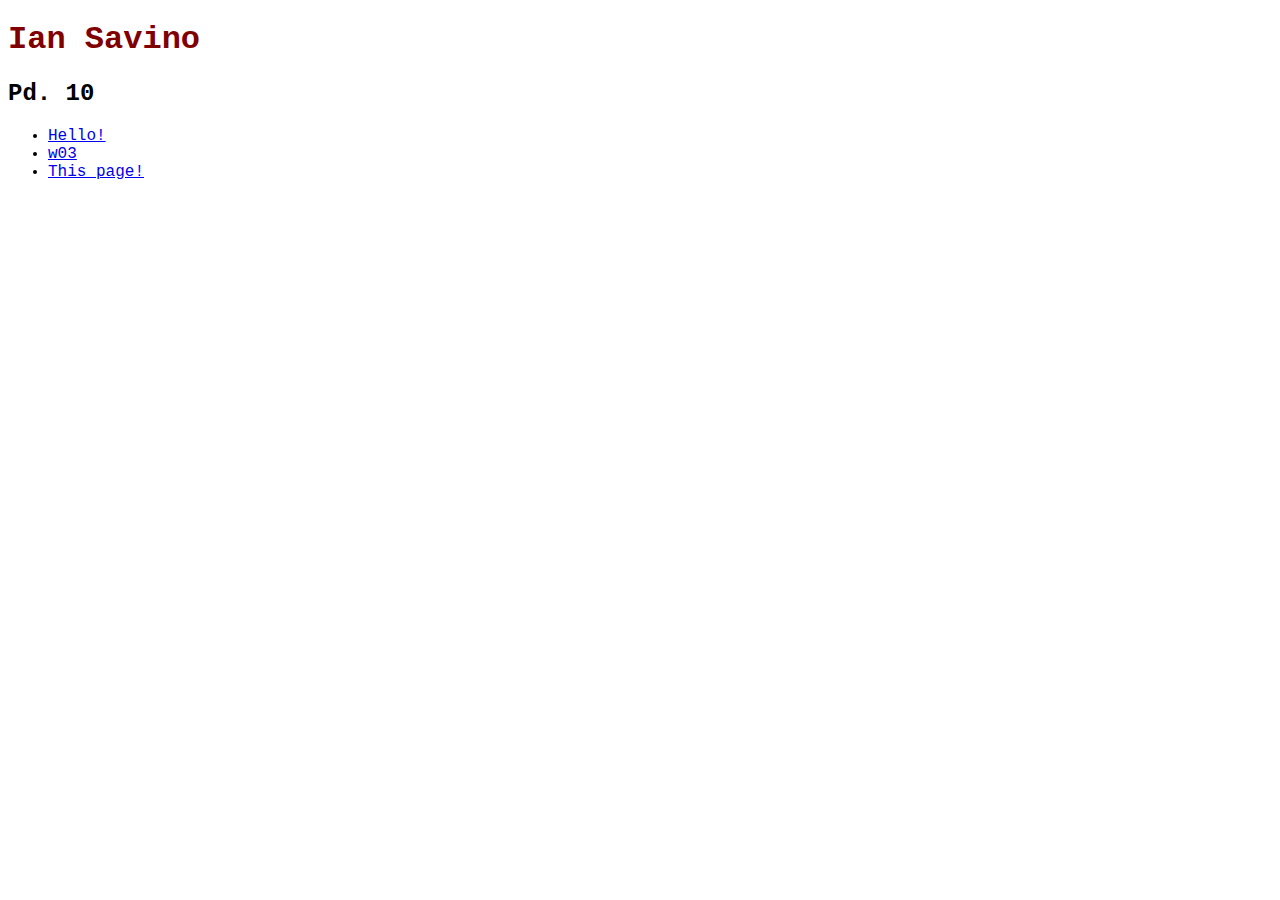
==== index.html @ ffb41d6a "work no 4" ====
<!DOCTYPE html>

<html>
    <head>
        <meta charset="utf-8">
        <title>Index</title>
        <style>
            body {
                font-family: 'Courier New', Courier, monospace;
            }
        </style>
    </head>
    <body>
        <h1 style="color: maroon;">Ian Savino</h1>
        <h2>Pd. 10</h2>
        <ul>
            <li><a href="hello.html" target="_blank">Hello!</a></li>
            <li><a href="w03.html" target="_blank">w03</a></li>
            <li><a href="index.html" target="_blank">This page!</a></li>
        </ul>
    </body>
</html>
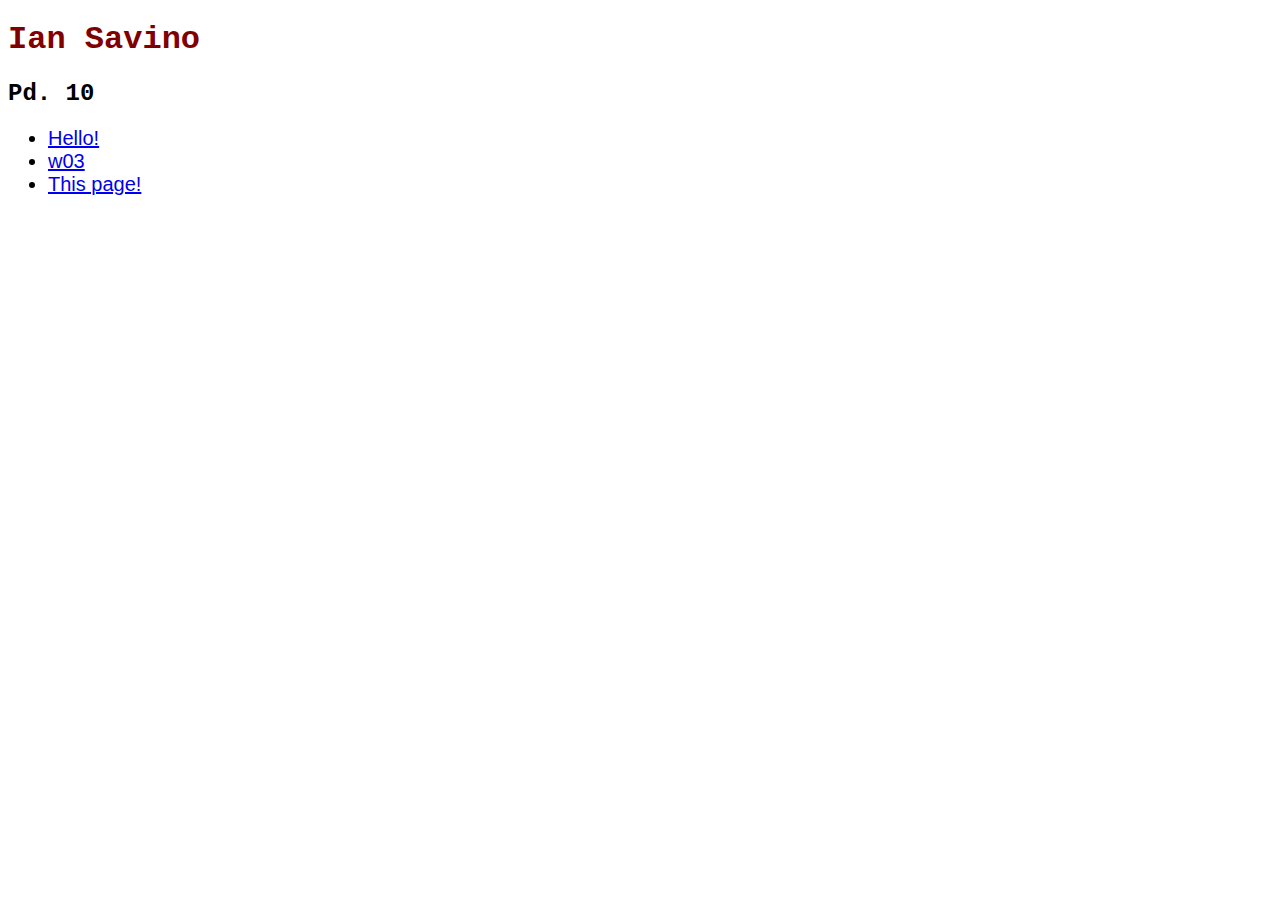
==== commit 928d5ca6: "work no 4" ====
--- a/index.html
+++ b/index.html
@@ -1,6 +1,6 @@
 <!DOCTYPE html>
 
-<html>
+<html lang="en">
     <head>
         <meta charset="utf-8">
         <title>Index</title>
@@ -8,15 +8,23 @@
             body {
                 font-family: 'Courier New', Courier, monospace;
             }
+            #mytag {
+                font-family:'Trebuchet MS', 'Lucida Sans Unicode', 'Lucida Grande', 'Lucida Sans', Arial, sans-serif;
+                font-size: 15pt;
+                font-weight: 500;
+                text-decoration: none;
+           }
         </style>
     </head>
     <body>
         <h1 style="color: maroon;">Ian Savino</h1>
         <h2>Pd. 10</h2>
+        <div id="mytag">
         <ul>
             <li><a href="hello.html" target="_blank">Hello!</a></li>
             <li><a href="w03.html" target="_blank">w03</a></li>
             <li><a href="index.html" target="_blank">This page!</a></li>
+            </ul></div>
         </ul>
     </body>
 </html>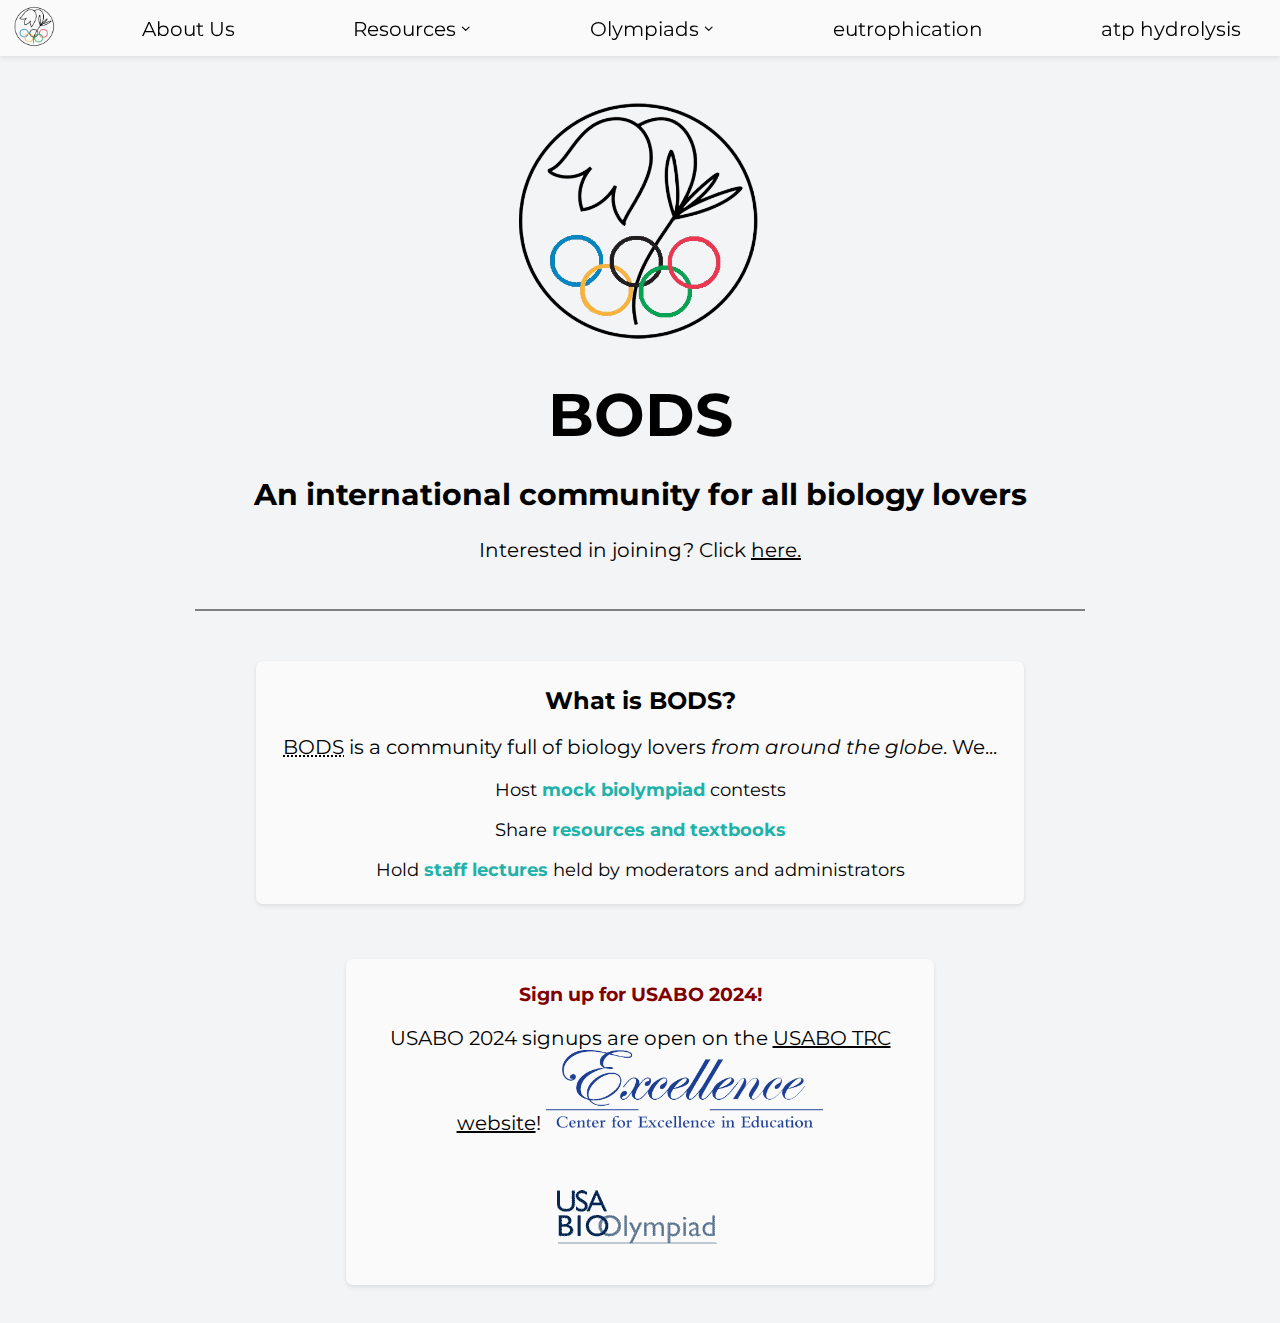
==== commit b29d7b31: "imported files for project from the isosafe" ====
--- a/index.html
+++ b/index.html
@@ -1,30 +1,113 @@
 <!DOCTYPE html>
 
 <html lang="en">
-    <head>
-        <meta charset="utf-8">
-        <title>Index</title>
-        <style>
-            body {
-                font-family: 'Courier New', Courier, monospace;
-            }
-            #mytag {
-                font-family:'Trebuchet MS', 'Lucida Sans Unicode', 'Lucida Grande', 'Lucida Sans', Arial, sans-serif;
-                font-size: 15pt;
-                font-weight: 500;
-                text-decoration: none;
-           }
-        </style>
-    </head>
-    <body>
-        <h1 style="color: maroon;">Ian Savino</h1>
-        <h2>Pd. 10</h2>
-        <div id="mytag">
-        <ul>
-            <li><a href="hello.html" target="_blank">Hello!</a></li>
-            <li><a href="w03.html" target="_blank">w03</a></li>
-            <li><a href="index.html" target="_blank">This page!</a></li>
-            </ul></div>
-        </ul>
-    </body>
+
+<head>
+    <title>Home | BODS</title>
+    <meta charset="UTF-8">
+    <meta name="viewport" content="width=device-width, initial-scale=1">
+    <link rel="preconnect" href="https://fonts.googleapis.com">
+    <link rel="preconnect" href="https://fonts.gstatic.com" crossorigin>
+    <link
+        href="https://fonts.googleapis.com/css2?family=Montserrat:ital,wght@0,100;0,200;0,300;0,400;0,500;0,600;0,700;0,800;0,900;1,100;1,200;1,300;1,400;1,500;1,600;1,700;1,800;1,900&display=swap"
+        rel="stylesheet">
+    <link rel="stylesheet" type="text/css" href="css.css">
+    <meta base="_blank">
+</head>
+
+<body>
+
+    <!--<img src="images/something.png" alt="bodslogo" style="width: 100px; height: 110px;">-->
+
+    <nav id="bodsheader" class="shadow">
+        <a href="index.html">
+            <img src="images/something.png" alt="bodslogo" class="bodslogo headertxt">
+        </a>
+        <div><a href="about.html" class="headeroption headerlink headertxt" style="text-decoration: none;">About
+                Us</a>
+        </div>
+        <div class="dropdown headertxt">
+            <a href="resources.html" class="headerlink" style="text-decoration: none;">Resources</a>
+            <span class="dropdownarrow"><svg stroke="currentColor" fill="none" stroke-width="2" viewBox="0 0 24 24"
+                    stroke-linecap="round" stroke-linejoin="round" aria-hidden="true" focusable="false" height="0.75em"
+                    width="0.75em" xmlns="http://www.w3.org/2000/svg">
+                    <polyline points="6 9 12 15 18 9"></polyline>
+                </svg></span>
+            <div class="dropdown-content">
+                <a href="txtbooks.html" class="dcon">Textbooks</a>
+                <br><a href="guides.html" class="dcon">Guides</a></br>
+            </div>
+        </div>
+        <div class="dropdown headertxt">
+            <a href="oly.html" class="headerlink" style="text-decoration: none;">Olympiads</a>
+            <span class="dropdownarrow"><svg stroke="currentColor" fill="none" stroke-width="2" viewBox="0 0 24 24"
+                    stroke-linecap="round" stroke-linejoin="round" aria-hidden="true" focusable="false" height="0.75em"
+                    width="0.75em" xmlns="http://www.w3.org/2000/svg">
+                    <polyline points="6 9 12 15 18 9"></polyline>
+                </svg></span>
+            <div class="dropdown-content">
+                <a href="txtbooks.html" class="dcon">What are Biolympiads?</a><br>
+                <a href="guides.html" class="dcon">USABO </a><br>
+                <a href="https://ibo-info.org/en/" class="dcon" target="_blank">IBO</a>
+            </div>
+        </div>
+        <p class="headerlink headertxt">eutrophication</p>
+        <p class="headerlink headertxt">atp hydrolysis</p>
+    </nav>
+    <div id="cAMP">
+        <img src="images/something.png" alt="bodslogobig" class="headimg">
+        <h1 class="top">BODS</h1>
+        <section style="font-size: 20px; text-align: center;">
+            <h2>An international community for <emphasis>all</emphasis> biology lovers</h2>
+            <p>
+                Interested in joining? Click <!--<a href="https://discord.gg/tnm4SnMBec" target="_blank" class="ATP">-->
+                <a href="https://docs.python.org/3/reference/" target="_blank" class="ATP">
+                    here.
+                </a>
+            </p>
+        </section>
+        <br>
+        <hr height="3px" width="69.4%" noshade>
+    </div>
+    <div class="hemoglobin">
+        <h2 style="text-align: center;">
+            What is BODS?
+        </h2>
+        <p class="maintxt">
+            <acronym title="Biology Olympiads Discord Server">BODS</acronym> is a community full of biology lovers
+            <em>from
+                around the globe</em>. We...
+        <div style="text-align: center; font-size: large;">
+            <p>Host <span class="highlights">mock biolympiad</span> contests</p>
+            <p>Share <span class="highlights">resources and textbooks</span></p>
+            <p>Hold <span class="highlights">staff lectures</span> held by moderators and administrators</p>
+            </p>
+        </div>
+    </div>
+    <div class="row">
+        <div class="pgbodylt">
+            <h3 class="ctrbx" style="color:maroon;">
+                Sign up for USABO 2024!
+            </h3>
+            <p class="maintxt">
+                USABO 2024 signups are open on the <a href="https://www.usabo-trc.org/" target="_blank"
+                    class="ATP">USABO TRC
+                    website</a>!
+                <img src="images/ceelogo.png" alt="CEE Logo" style="height:80px;">
+                <img src="images/usabologo.png" alt="USABO Logo">
+            </p>
+        </div>
+    </div>
+    <br>
+    <br>
+    <!--<div class="hemoglobin" width="500px" height="50px">
+        <a href="#">Return to top</a>
+    </div>-->
+    <!--<div class="footer">
+        <p class="footertxt">
+            Ian Savino
+        </p>
+    </div>-->
+</body>
+
 </html>--- a/css.css
+++ b/css.css
@@ -0,0 +1,250 @@
+.ATP {
+    text-decoration: underline;
+    color: black;
+    font-family: 'Montserrat';
+}
+
+.ATP:hover {
+    color: rgb(33, 81, 192);
+    text-decoration: underline;
+}
+
+.pyruvate {
+    font-size: 25px;
+}
+
+#bodsheader {
+    font-size: 1vw;
+    position: sticky;
+    top: 0px;
+    width: 100%;
+    height: 4.4vw;
+}
+
+.dropdownarrow {
+    font-size: 1.4vw;
+}
+
+.top {
+    font-family: 'Montserrat';
+    font-size: 60px;
+    margin-bottom: 2px;
+    margin-top: 2px;
+    text-align: center;
+}
+
+.homebutton {
+    border: none;
+}
+
+.headerlink {
+    color: black;
+    font-size: 1.6vw;
+    opacity: 1;
+    text-decoration: none;
+}
+
+.headeroption:hover {
+    background-color: rgb(202, 200, 200, 0.2);
+}
+
+nav {
+    position: sticky;
+    width: 100%;
+    transition: box-shadow 0.15;
+    box-shadow: 0 1px 4px 0 rgba(0, 0, 0, 0.05), 0 3px 5px 0 rgba(0, 0, 0, 0.05);
+    display: flex;
+    -webkit-box-align: center;
+    align-items: center;
+    -webkit-box-pack: justify;
+    justify-content: center;
+    flex-direction: row;
+    margin-inline-end: 0px;
+    gap: 4.5vw;
+    background-color: #fafafa;
+}
+
+.dropdown {
+    position: relative;
+    display: inline-block;
+    color: black;
+}
+
+.dropdown-content {
+    display: none;
+    position: absolute;
+    background-color: #fafafa;
+    border-radius: 10px;
+    min-width: 160px;
+    box-shadow: 0px 8px 16px 0px rgba(0, 0, 0, 0.2);
+    padding: 12px 16px;
+    z-index: 1;
+    font-size: 1.4vw;
+}
+
+.dcon {
+    padding-bottom: 5px;
+    text-decoration: none;
+    color: black;
+}
+
+.dcon:hover {
+    color: gray;
+}
+
+.dropdown:hover {
+    cursor: grab;
+    background-color: rgb(202, 200, 200, 0.2);
+}
+
+.dropdown:hover .dropdown-content {
+    display: block;
+    cursor: grab;
+}
+
+.pyruvate {
+    text-decoration: none;
+}
+
+body {
+    font-family: 'Montserrat', sans-serif;
+    margin: 0;
+    background-color: rgb(243, 244, 246);
+}
+
+#cAMP {
+    padding-top: 40px;
+}
+
+.hemoglobin {
+    margin-left: 20%;
+    margin-right: 20%;
+    margin-bottom: 50px;
+    margin-top: 50px;
+    padding: 5px;
+    padding-right: 25px;
+    padding-left: 25px;
+    background-color: #fafafa;
+    border-radius: 7px;
+    box-shadow: 0 1px 4px 0 rgba(0, 0, 0, 0.05), 0 3px 5px 0 rgba(0, 0, 0, 0.05);
+}
+
+.headimg {
+    display: block;
+    margin-left: auto;
+    margin-right: auto;
+    width: 50%;
+    width: 250px;
+    height: 250px;
+    padding-bottom: 30px;
+}
+
+.grid {
+    display: grid;
+    grid-template-columns: 1fr 500px 1fr;
+    grid-template-rows: 100px 200px;
+    place-items: center;
+}
+
+.highlights {
+    color: lightseagreen;
+    font-weight: bold;
+}
+
+.maintxt {
+    font-size: 20px;
+    text-align: center;
+}
+
+.currentpage {
+    background-color: lightslategray;
+    padding-top: 17px;
+    padding-bottom: 17px;
+}
+
+.headertxt {
+    padding-top: 20px;
+    padding-bottom: 20px;
+    padding-right: 30px;
+    padding-left: 30px;
+}
+
+.bodslogo {
+    height: 3.2vw;
+    padding: 0;
+    padding-left: 5px;
+}
+
+.footer {
+    text-align: center;
+    font-size: 18px;
+    padding-top: 5px;
+    padding-bottom: 10px;
+}
+
+.pgheader {
+    margin-left: 50px;
+    margin-top: 25px;
+}
+
+.pgbodylt {
+    order: 1;
+    width: 42%;
+    display: inline-block;
+    margin-top: 5px;
+    padding: 5px;
+    padding-right: 25px;
+    padding-left: 25px;
+    background-color: #fafafa;
+    border-radius: 7px;
+    box-shadow: 0 1px 4px 0 rgba(0, 0, 0, 0.05), 0 3px 5px 0 rgba(0, 0, 0, 0.05);
+}
+
+.pgbodyrt {
+    order: 2;
+    width: 42%;
+    display: inline-block;
+    margin-top: 5px;
+    padding: 5px;
+    padding-right: 25px;
+    padding-left: 25px;
+    background-color: #fafafa;
+    border-radius: 7px;
+    box-shadow: 0 1px 4px 0 rgba(0, 0, 0, 0.05), 0 3px 5px 0 rgba(0, 0, 0, 0.05);
+}
+
+.row {
+    display: flex;
+    flex-direction: row;
+    justify-content: center;
+    align-items: stretch;
+    gap: 2.7%;
+}
+
+dt {
+    font-weight: bold;
+}
+
+p.desclisthead {
+    margin-bottom: 5px;
+    font-weight: bold;
+    font-size: 18px;
+}
+
+dl {
+    margin-top: 6px;
+}
+
+h1.newpghead {
+    font-size: 26px;
+}
+
+h3.ctrbx {
+    text-align: center;
+}
+
+#currentpg {
+    padding-top: 1.3vw;
+    padding-bottom: 1.3vw;
+    background-color: rgb(202, 200, 200, 0.5);
+}